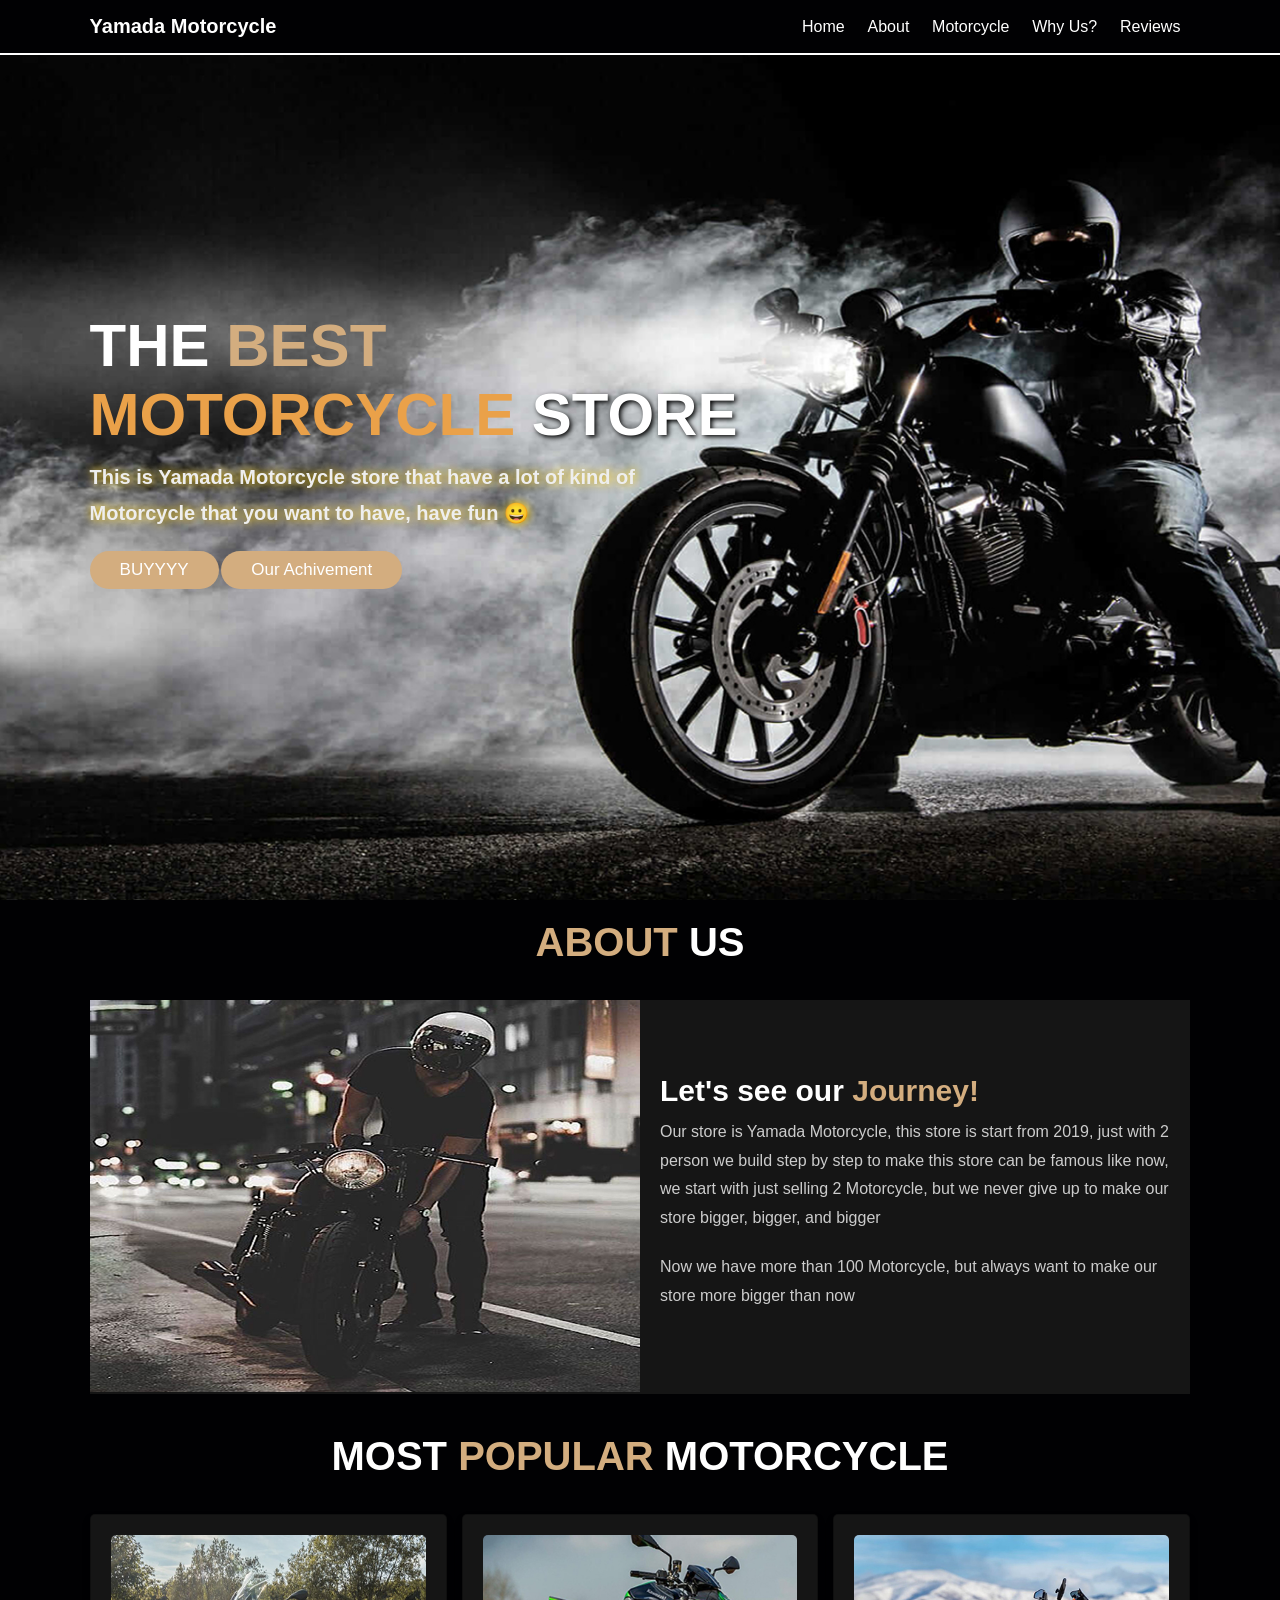
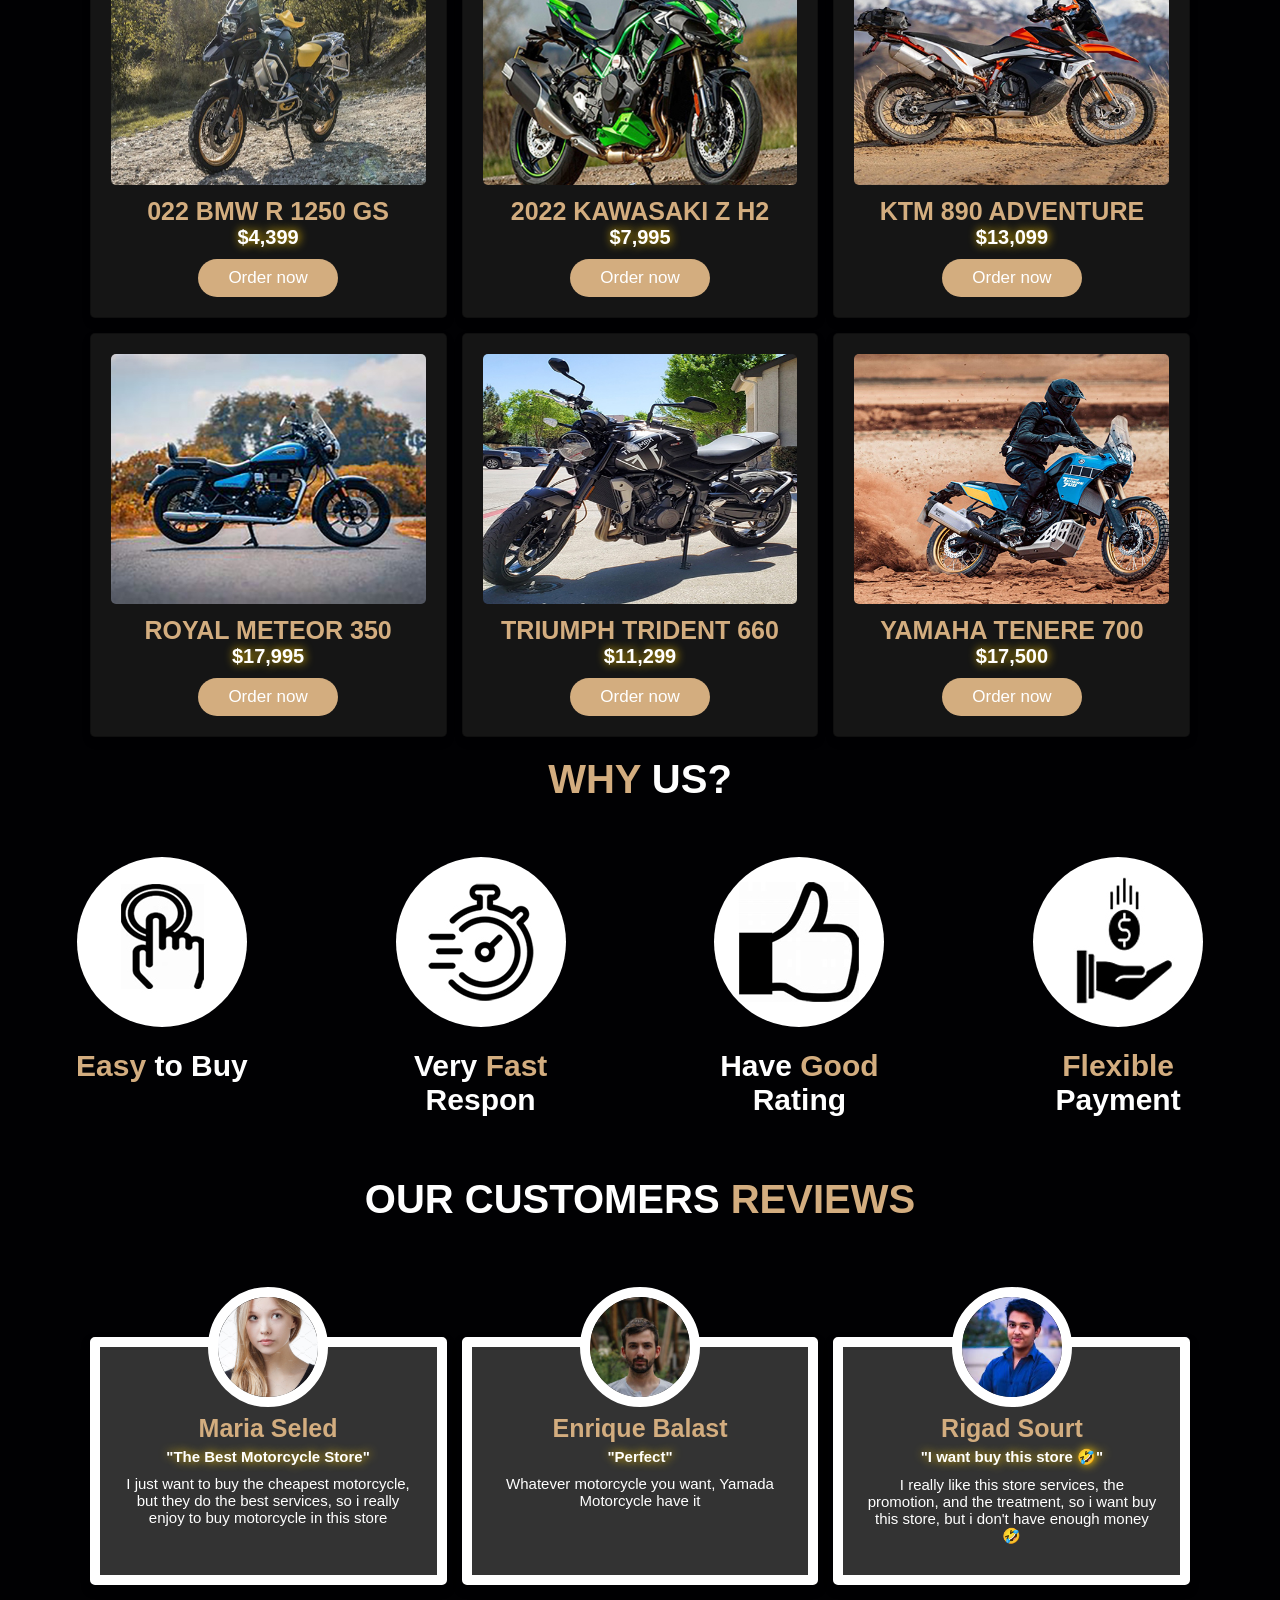
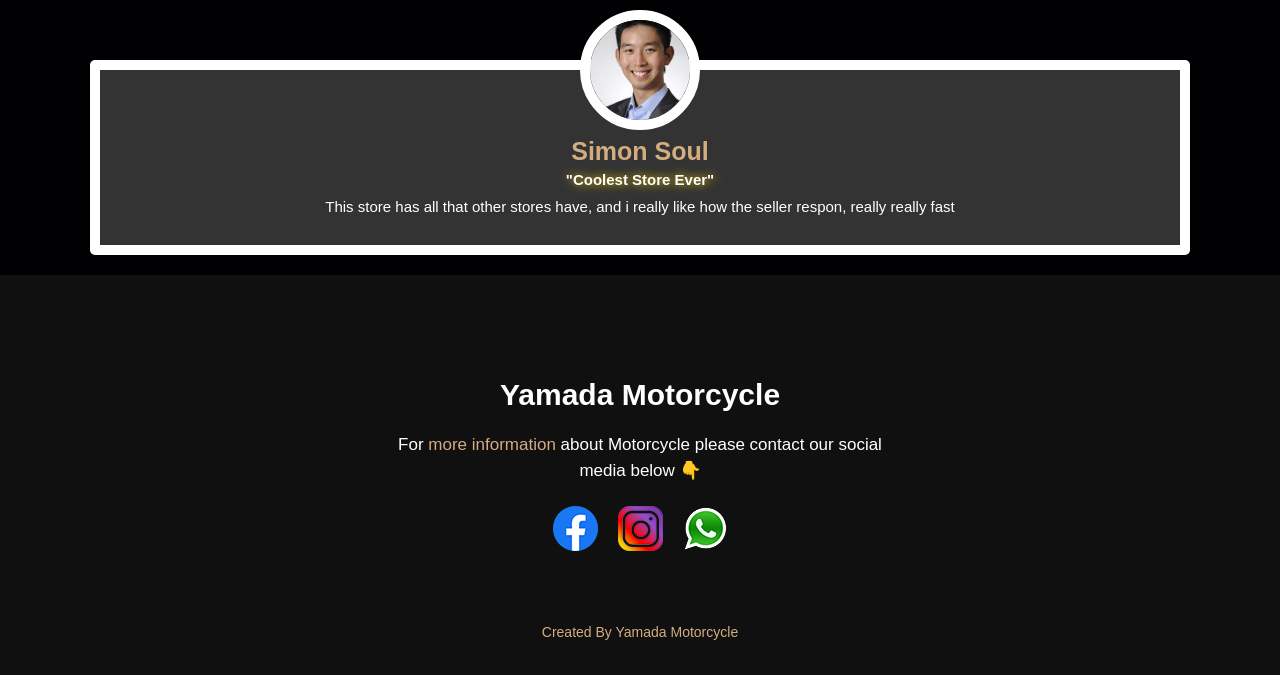
==== index.html @ ab23b617 "first commit" ====
<!DOCTYPE html>
<html lang="en">
  <head>
    <meta charset="UTF-8" />
    <meta http-equiv="X-UA-Compatible" content="IE=edge" />
    <meta name="viewport" content="width=device-width, initial-scale=1.0" />
    <title>Yamada Motorcycle</title>
    <!-- font awesome cdn link  -->
    <link rel="stylesheet" href="https://cdnjs.cloudflare.com/ajax/libs/font-awesome/5.15.4/css/all.min.css" />
    <!-- custom css file link  -->
    <link rel="stylesheet" href="style.css" />
  </head>
  <body>
    <!-- header section starts  -->
    <header class="header">
      <h1>Yamada Motorcycle</h1>
      <nav class="navbar">
        <a href="#home">Home</a>
        <a href="#about">About</a>
        <a href="#popular">Motorcycle</a>
        <a href="#why">Why Us?</a>
        <a href="#review">Reviews</a>
      </nav>
    </header>
    <!-- header section ends -->

    <!-- home section starts  -->

    <section class="home" id="home">
      <div class="content">
        <h3>THE <span>BEST</span> <span>MOTORCYCLE</span> <span>STORE</span></h3>
        <p>This is Yamada Motorcycle store that have a lot of kind of Motorcycle that you want to have, have fun 😀</p>
        <a href="#popular" class="btn">BUYYYY</a>
        <a href="adPage.html" class="btn" target="_blank">Our Achivement</a>
      </div>
    </section>

    <!-- home section ends -->

    <!-- about section starts  -->
    <section class="about" >
      <h1 class="heading" id="about"><span>about</span> us</h1>
      <div class="row">
        <div class="image">
          <img src="Assets/aboutPIcture.jpg" alt="" />
        </div>

        <div class="content">
          <h3>Let's see our <span>Journey!</span></h3>
          <p>
            Our store is Yamada Motorcycle, this store is start from 2019, just with 2 person we build step by step to make this store can be famous like now, we start with just selling 2 Motorcycle, but we never give up to make our store
            bigger, bigger, and bigger
          </p>
          <p>Now we have more than 100 Motorcycle, but always want to make our store more bigger than now</p>
        </div>
      </div>
    </section>
    <!-- about section ends -->

    <!-- test test test -->
    <section class="popular" id="popular">
      <h1 class="heading">most <span>popular</span> motorcycle</h1>

      <div class="box-container">
        <div class="box">
          <img src="Assets/motorcycle/(1)022 BMW R 1250 GS.jpg" alt="" />
          <h3>022 BMW R 1250 GS</h3>
          <h2>$4,399</h4>
          <a href="form.html" target="_blank" class="btn">Order now</a>
        </div>
        <div class="box">
          <img src="Assets/motorcycle/(2)2022 KAWASAKI Z H2.jpg" alt="" />
          <h3>2022 KAWASAKI Z H2</h3>
          <h2>$7,995</h4>
          <a href="form.html" target="_blank" class="btn">Order now</a>
        </div>
        <div class="box">
          <img src="Assets/motorcycle/(3)KTM 890 ADVENTURE.jpg" alt="" />
          <h3>KTM 890 ADVENTURE</h3>
          <h2>$13,099</h4>
          <a href="form.html" target="_blank" class="btn">Order now</a>
        </div>
        <div class="box">
          <img src="Assets/motorcycle/(4)ROYAL ENFIELD METEOR 350.jpg" alt="" />
          <h3>ROYAL METEOR 350</h3>
          <h2>$17,995</h4>
          <a href="form.html" target="_blank" class="btn">Order now</a>
        </div>
        <div class="box">
          <img src="Assets/motorcycle/(5)TRIUMPH TRIDENT 660.jpg" alt="" />
          <h3>TRIUMPH TRIDENT 660</h3>
          <h2>$11,299</h4>
          <a href="form.html" target="_blank" class="btn">Order now</a>
        </div>
        <div class="box">
          <img src="Assets/motorcycle/(6)YAMAHA TENERE 700.jpg" alt="" />
          <h3>YAMAHA TENERE 700</h3>
          <h2>$17,500</h4>
          <a href="form.html" target="_blank" class="btn">Order now</a>
        </div>
      </div>
    </section>
    <!-- test test test end -->


    <!-- test test test1 -->
    <div class="step-container">
      <h1 class="heading" id="why"><span>Why</span> Us?</h1>

      <section class="steps">
        <div class="box">
          <img src="Assets/why us icon/easy to acces.jpg" alt="" />
          <h3><span>Easy</span> to Buy</h3>
        </div>
        <div class="box">
          <img src="Assets/why us icon/fast1.jpg" alt="" />
          <h3>Very <span>Fast</span>  Respon</h3>
        </div>
        <div class="box">
          <img src="Assets/why us icon/good rating.jpg" alt="" />
          <h3>Have<span> Good</span> Rating</h3>
        </div>
        <div class="box">
          <img src="Assets/why us icon/payment.jpg" alt="" />
          <h3><span>Flexible</span> Payment</h3>
        </div>
      </section>
    </div>
    <!-- test test test1 end -->

    <!-- test test test2 -->

    <section class="review" id="review">
      <h1 class="heading">our customers <span>reviews</span></h1>

      <div class="box-container">
        <div class="box">
          <img src="Assets/review/1.jpg" alt="" />
          <h3 class="name">Maria Seled</h3>
          <h2>"The Best Motorcycle Store"</h2>
          <p>I just want to buy the cheapest motorcycle, but they do the best services, so i really enjoy to buy motorcycle in this store</p>
        </div>
        <div class="box">
          <img src="Assets/review/2.jpg" alt="" />
          <h3 class="name">Enrique Balast</h3>
          <h2>"Perfect"</h2>
          <p>Whatever motorcycle you want, Yamada Motorcycle have it</p>
        </div>
        <div class="box">
          <img src="Assets/review/3.jpg" alt="" />
          <h3 class="name">Rigad Sourt</h3>
          <h2>"I want buy this store 🤣"</h2>
          <p>I really like this store services, the promotion, and the treatment, so i want buy this store, but i don't have enough money 🤣</p>
        </div>
        <div class="box">
          <img src="Assets/review/4.jpg" alt="" />
          <h3 class="name">Simon Soul</h3>
          <h2>"Coolest Store Ever"</h2>
          <p>This store has all that other stores have, and i really like  how the seller respon, really really fast</p>
        </div>
      </div>
    </section>
    <!-- test test test2 end -->

    <!-- footer section starts  -->

    <footer>
      <p>Yamada Motorcycle</p>
      <p>For <span>more information</span> about Motorcycle please contact our social media below 👇</p>
      <div class="social">
        <a href="https://id-id.facebook.com/login/device-based/regular/login/?login_attempt=1" target= "_blank"><img src="Assets/social/facebook.png" alt=""></a>
        <a href="https://www.instagram.com/" target= "_blank"><img src="Assets/social/ig.png" alt=""></a>
        <a href="https://www.whatsapp.com/?lang=id target= "target= "_blank"><img src="Assets/social/wa.png" alt=""></a>
      </div>
      <p class="end">Created By Yamada Motorcycle</p>
    </footer>
    <!-- footer section ends -->
  </body>
</html>


<!-- References
https://monimoto.com/blog/motorcycle-advice/best-motorcycles/

-->
---- style.css ----
:root {
  --main-color: #d3ad7f;
  --black: #13131a;
  --bg: #010103;
  --border: 0.1rem solid rgba(255, 255, 255, 0.3);
}

* {
  font-family: "Roboto", sans-serif;
  margin: 0;
  padding: 0;
  box-sizing: border-box;
  outline: none;
  border: none;
  text-decoration: none;
  transition: 0.2s linear;
}

html {
  font-size: 62.5%;
  overflow-x: hidden;
  scroll-padding-top: 7rem;
  scroll-behavior: smooth;
}

body {
  background: var(--bg);
}

section {
  padding: 2rem 7%;
}

.heading {
  text-align: center;
  color: #fff;
  text-transform: uppercase;
  padding-bottom: 3.5rem;
  font-size: 4rem;
}

.heading span {
  color: var(--main-color);
  text-transform: uppercase;
}

.btn {
  margin-top: 1rem;
  display: inline-block;
  padding: 0.9rem 3rem;
  font-size: 1.7rem;
  color: #fff;
  background: var(--main-color);
  cursor: pointer;
  border-radius: 20px;
}

.btn:hover {
  box-shadow: 4px 3px 8px 1px #969696;
}

.header {
  background: var(--bg);
  display: flex;
  align-items: center;
  justify-content: space-between;
  padding: 1.5rem 7%;
  border-bottom: 2px solid white;
  position: fixed;
  top: 0;
  left: 0;
  right: 0;
  z-index: 1000;
}

.header h1 {
  color: white;
}

.header .navbar a {
  margin: 0 1rem;
  font-size: 1.6rem;
  color: #fff;
  margin-bottom: 5px;
}

.header .navbar a:hover {
  color: var(--main-color);
  border-bottom: 0.1rem solid var(--main-color);
  padding-bottom: 0.5rem;
}

.home {
  min-height: 100vh;
  display: flex;
  align-items: center;
  background: url(./Assets/bg\ home\ edit\ figma2.jpg) no-repeat;
  background-size: cover;
  background-position: center;
}

.home .content {
  max-width: 65rem;
}

.home .content h3 {
  font-size: 6rem;
  color: #fff;
}

.home .content h3 span {
  color: #d3ad7f;
}
.home .content h3 span:nth-child(2) {
  color: #eaa149;
}

.home .content h3 span:nth-child(3) {
  color: white;
  text-shadow: 2px 2px 5px black;
}

.home .content p {
  font-size: 2rem;
  font-weight: bolder;
  line-height: 1.8;
  padding: 1rem 0;
  color: #eee;
  text-shadow: #fc0 1px 0 10px;
}

/* about */
.about .row {
  display: flex;
  align-items: center;
  background: rgb(21, 21, 21);
  flex-wrap: wrap;
}

.about .row .image {
  flex: 1 1 45rem;
}

.about .row .image img {
  width: 100%;
}
.about .row .content {
  flex: 1 1 45rem;
  padding: 2rem;
}

.about .row .content h3 {
  font-size: 3rem;
  color: #fff;
}

.about .row .content h3 span {
  color: #d3ad7f;
}

.about .row .content p {
  font-size: 1.6rem;
  color: #ccc;
  padding: 1rem 0;
  line-height: 1.8;
}

/* end about */

/* test test test motorcycle*/

.popular .box-container {
  display: flex;
  flex-wrap: wrap;
  gap: 1.5rem;
}

.popular .box-container .box {
  padding: 2rem;
  background: rgb(21, 21, 21);
  box-shadow: 0 0.5rem 1rem rgba(0, 0, 0, 0.1);
  border: 0.1rem solid rgba(0, 0, 0, 0.3);
  border-radius: 0.5rem;
  text-align: center;
  flex: 1 1 30rem;
  position: relative;
}

.popular .box-container .box img {
  height: 25rem;
  object-fit: cover;
  width: 100%;
  border-radius: 0.5rem;
}

.popular .box-container .box img:hover {
  height: 25rem;
  object-fit: cover;
  width: 100%;
  border-radius: 0.5rem;
  box-shadow: white 1px 0 10px;
}

.popular .box-container .box .price {
  position: absolute;
  top: 3rem;
  left: 3rem;
  background: var(--red);
  color: #fff;
  font-size: 2rem;
  padding: 0.5rem 1rem;
  border-radius: 0.5rem;
}

.popular .box-container .box h3 {
  color: #d3ad7f;
  font-size: 2.5rem;
  padding-top: 1rem;
}

.popular .box-container .box h2 {
  color: white;
  font-size: 2rem;
  text-shadow: #fc0 1px 0 10px;
}
/* akhir test test test */

/* test test test1  why us*/

.steps {
  display: flex;
  flex-wrap: wrap;
  gap: 1.5rem;
  padding: 1rem;
}
.steps .box {
  flex: 1 1 25rem;
  padding: 1rem;
  text-align: center;
}

.steps .box img {
  border-radius: 50%;
}

.steps .box img:hover {
  box-shadow: 5px 10px 18px #d3ad7f;
}

.steps .box h3 {
  font-size: 3rem;
  color: white;
  padding: 2rem;
}

.steps .box h3 span {
  color: #d3ad7f;
}
/* akhir test1 */

/* test2 reviews*/

.review .box-container {
  padding-top: 20px;
  display: flex;
  flex-wrap: wrap;
  gap: 1.5rem;
}

.review .box-container .box {
  text-align: center;
  padding: 2rem;
  border: 1rem solid #fff;
  box-shadow: 0 0.5rem 1rem rgba(0, 0, 0, 0.3);
  border-radius: 0.5rem;
  flex: 1 1 30rem;
  background: #333;
  margin-top: 6rem;
}

.review .box-container .box img {
  height: 12rem;
  width: 12rem;
  border-radius: 50%;
  border: 1rem solid #fff;
  margin-top: -8rem;
  object-fit: cover;
}

.review .box-container .box .name {
  font-size: 2.5rem;
  color: #d3ad7f;
  padding: 0.5rem 0;
}

.review .box-container .box h2 {
  color: white;
  text-shadow: #fc0 1px 0 10px;
}
.review .box-container .box p {
  font-size: 1.5rem;
  padding: 1rem 0;
  color: white;
}
/* akhir test2 */

/* test3  footer*/
footer {
  position: relative;
  width: 100%;
  height: 400px;
  background: #101010;
  display: flex;
  flex-direction: column;
  align-items: center;
  justify-content: center;
}
footer p:nth-child(1) {
  font-size: 30px;
  color: white;
  margin-bottom: 20px;
  font-weight: bold;
}
footer p:nth-child(2) {
  color: white;
  font-size: 17px;
  width: 500px;
  text-align: center;
  line-height: 26px;
}

footer p span {
  color: #d3ad7f;
}
.social {
  display: flex;
}
.social a {
  width: 45px;
  height: 45px;
  display: flex;
  align-items: center;
  justify-content: center;
  border-radius: 50%;
  margin: 22px 10px;
  color: white;
  text-decoration: none;
  font-size: 20px;
}
.social a:hover {
  transform: scale(1.3);
  transition: 0.3s;
}
.end {
  position: absolute;
  color: #d3ad7f;
  bottom: 35px;
  font-size: 14px;
}
/* akhirtest3 */

/* form page */
.order .row {
  padding: 2rem;
  box-shadow: 0 0.5rem 1rem rgba(0, 0, 0, 0.1);
  background: #fff;
  display: flex;
  flex-wrap: wrap;
  gap: 1.5rem;
  border-radius: 0.5rem;
}

.order .row .image {
  flex: 1 1 30rem;
}

.order .row .image img {
  height: 100%;
  width: 100%;
  object-fit: cover;
  border-radius: 0.5rem;
}

.order .row form {
  flex: 1 1 50rem;
  padding: 1rem;
}
.order .row form .inputBox {
  display: flex;
  justify-content: space-between;
  flex-wrap: wrap;
}

.order .row form .inputBox input,
.order .row form textarea {
  padding: 1rem;
  margin: 1rem 0;
  font-size: 1.7rem;
  color: #333;
  text-transform: none;
  border: 0.1rem solid rgba(0, 0, 0, 0.3);
  border-radius: 0.5rem;
  width: 49%;
}

.order .row form textarea {
  width: 100%;
  resize: none;
  height: 15rem;
}
.button {
  background-color: #d3ad7f;
  border: none;
  color: white;
  padding: 15px 32px;
  text-align: center;
  text-decoration: none;
  display: inline-block;
  font-size: 16px;
  margin: 4px 2px;
  cursor: pointer;
  transition-duration: 0.4s;
  border-radius: 10px;
}

.button:hover {
  box-shadow: 0 12px 16px 0 rgba(0, 0, 0, 0.24), 0 17px 50px 0 rgba(0, 0, 0, 0.19);
}

.end_form h1 {
  margin-top: 20px;
}

.end_form h2 {
  font-size: 25px;
}

.end_form h2 a {
  color: white;
}
/* form page end */

/* adPage start */
.blogs .box-container {
  display: grid;
  grid-template-columns: repeat(auto-fit, minmax(30rem, 1fr));
  gap: 1.5rem;
}

.blogs .box-container .box {
  border: 6px solid white;
}

.blogs .box-container .box .image {
  height: 25rem;
  overflow: hidden;
  width: 100%;
}

.blogs .box-container .box .image img {
  height: 100%;
  object-fit: cover;
  width: 100%;
}

.blogs .box-container .box:hover .image img {
  transform: scale(1.2);
}

.blogs .box-container .box .content {
  padding: 2rem;
}

.blogs .box-container .box .content .title {
  font-size: 2.5rem;
  line-height: 1.5;
  color: #fff;
}

.blogs .box-container .box .content .title:hover {
  color: var(--main-color);
}

.blogs .box-container .box .content span {
  color: var(--main-color);
  display: block;
  padding-top: 1rem;
  font-size: 2rem;
}

.blogs .box-container .box .content p {
  font-size: 1.6rem;
  line-height: 1.8;
  color: #ccc;
  padding: 1rem 0;
}
/* adPage end */
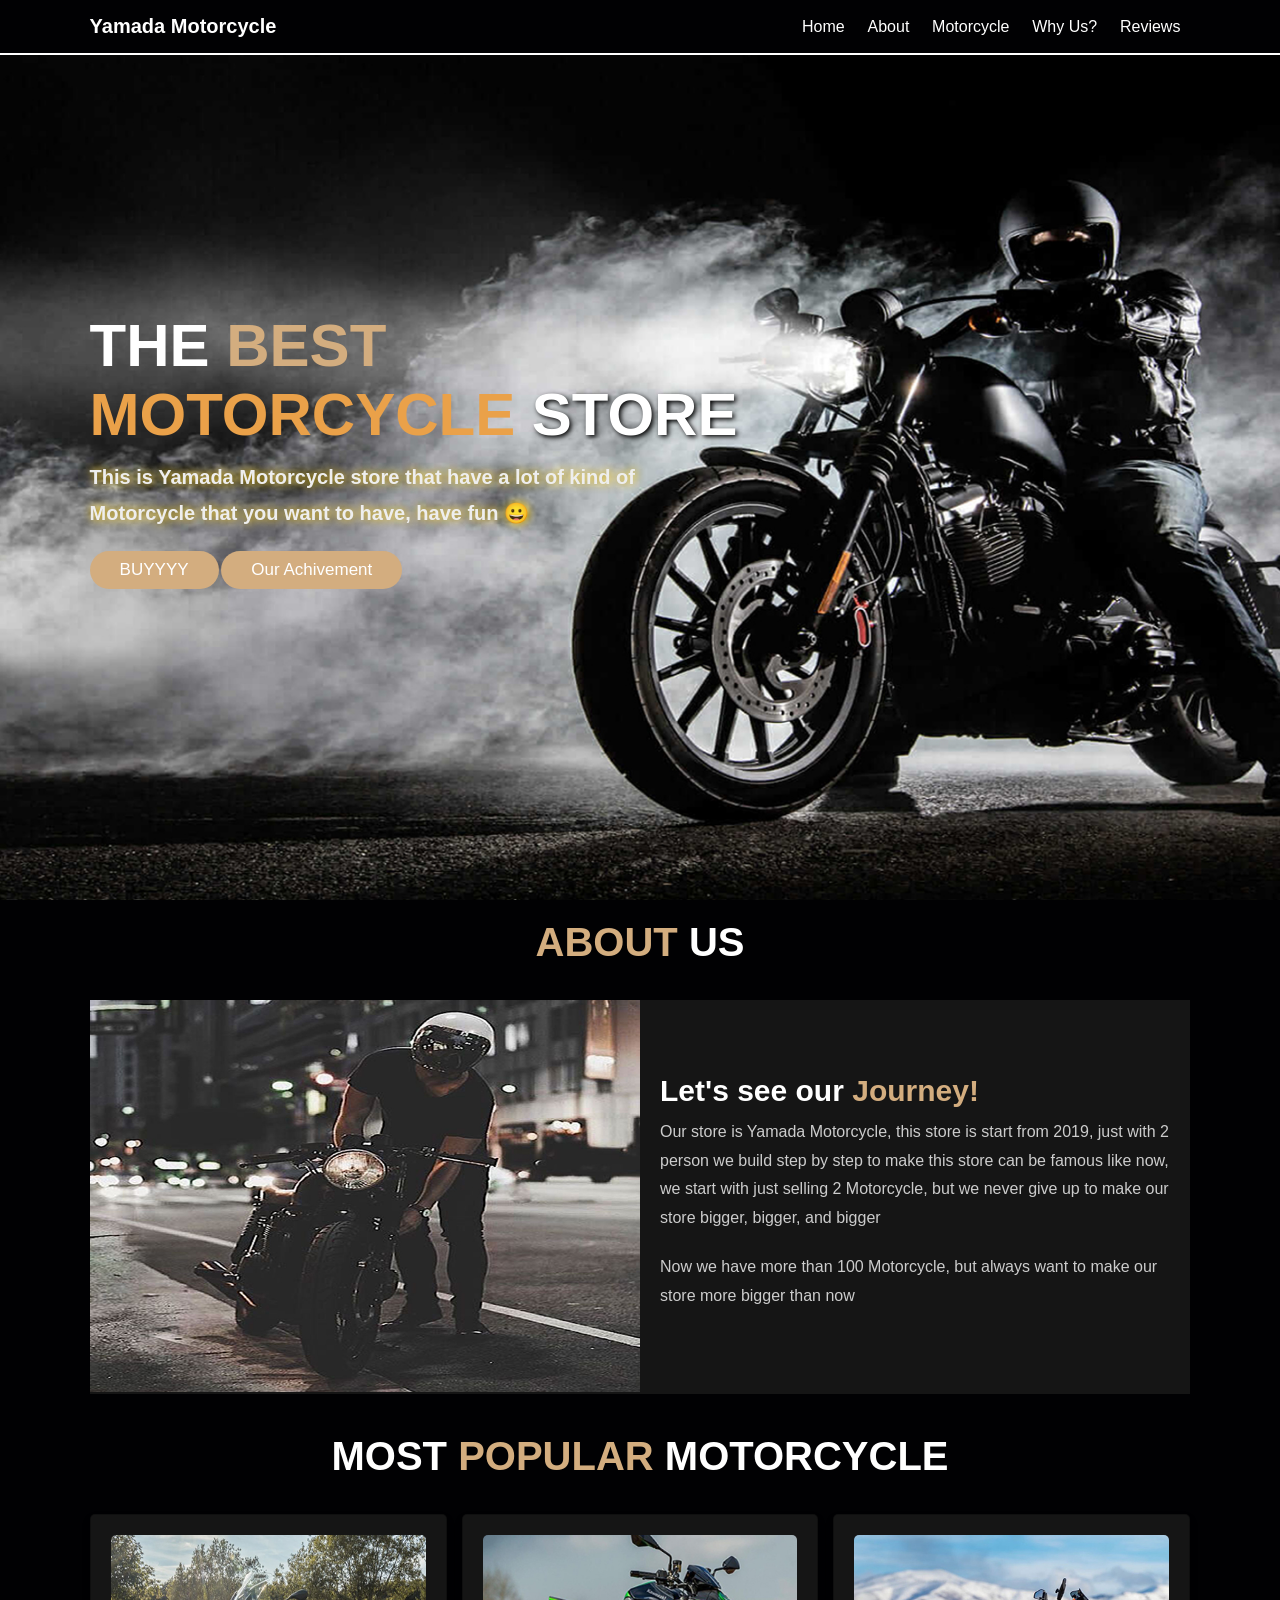
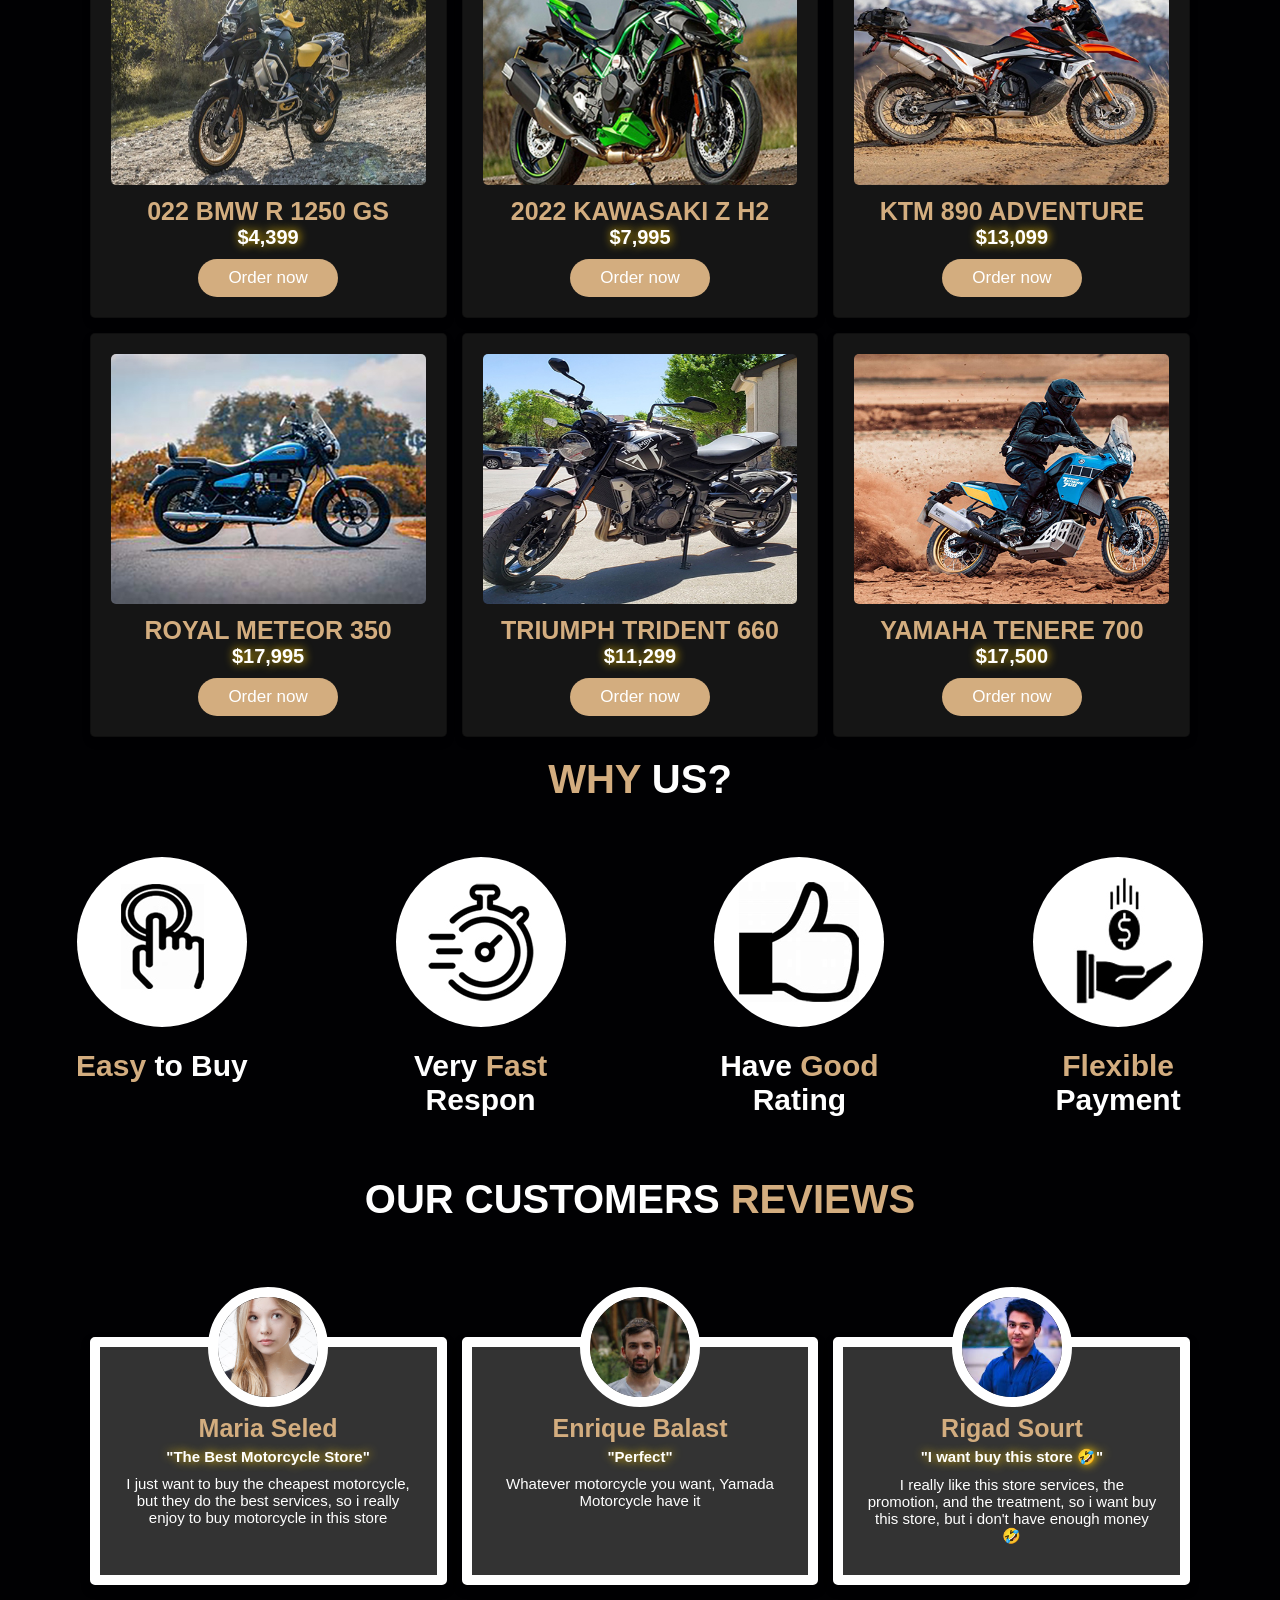
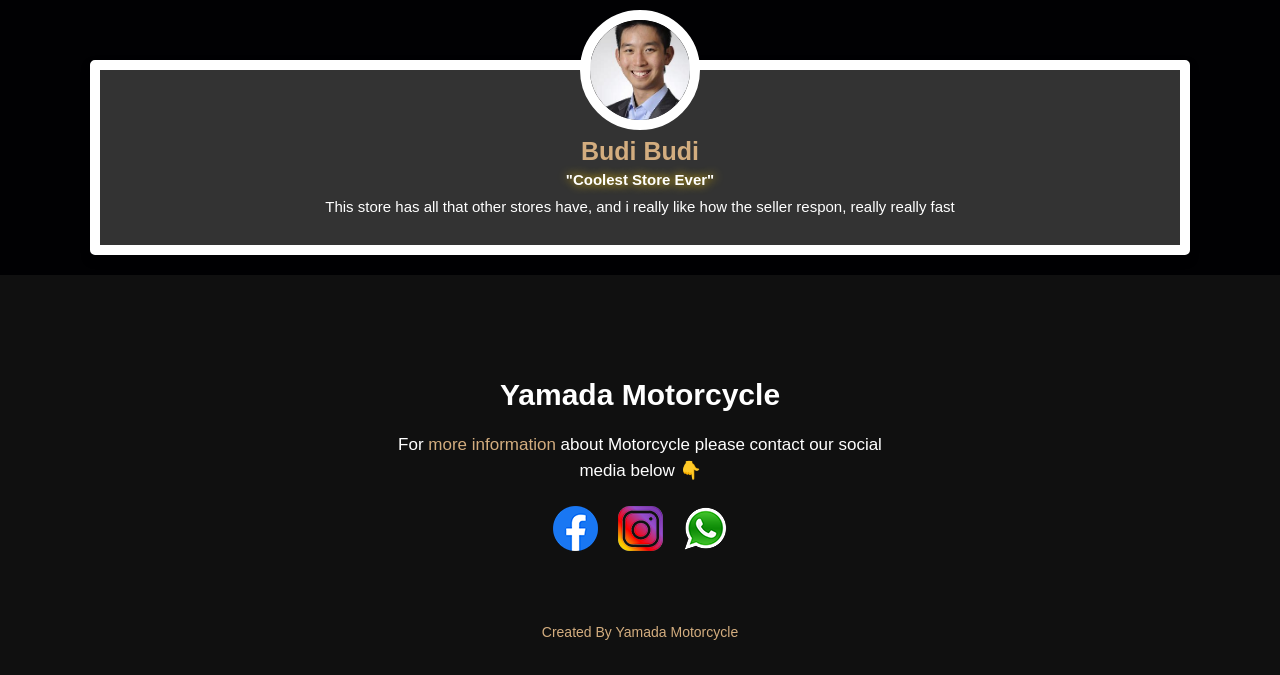
==== commit 22eae312: "ubah nama doang" ====
--- a/index.html
+++ b/index.html
@@ -154,7 +154,7 @@
         </div>
         <div class="box">
           <img src="Assets/review/4.jpg" alt="" />
-          <h3 class="name">Simon Soul</h3>
+          <h3 class="name">Budi Budi</h3>
           <h2>"Coolest Store Ever"</h2>
           <p>This store has all that other stores have, and i really like  how the seller respon, really really fast</p>
         </div>
